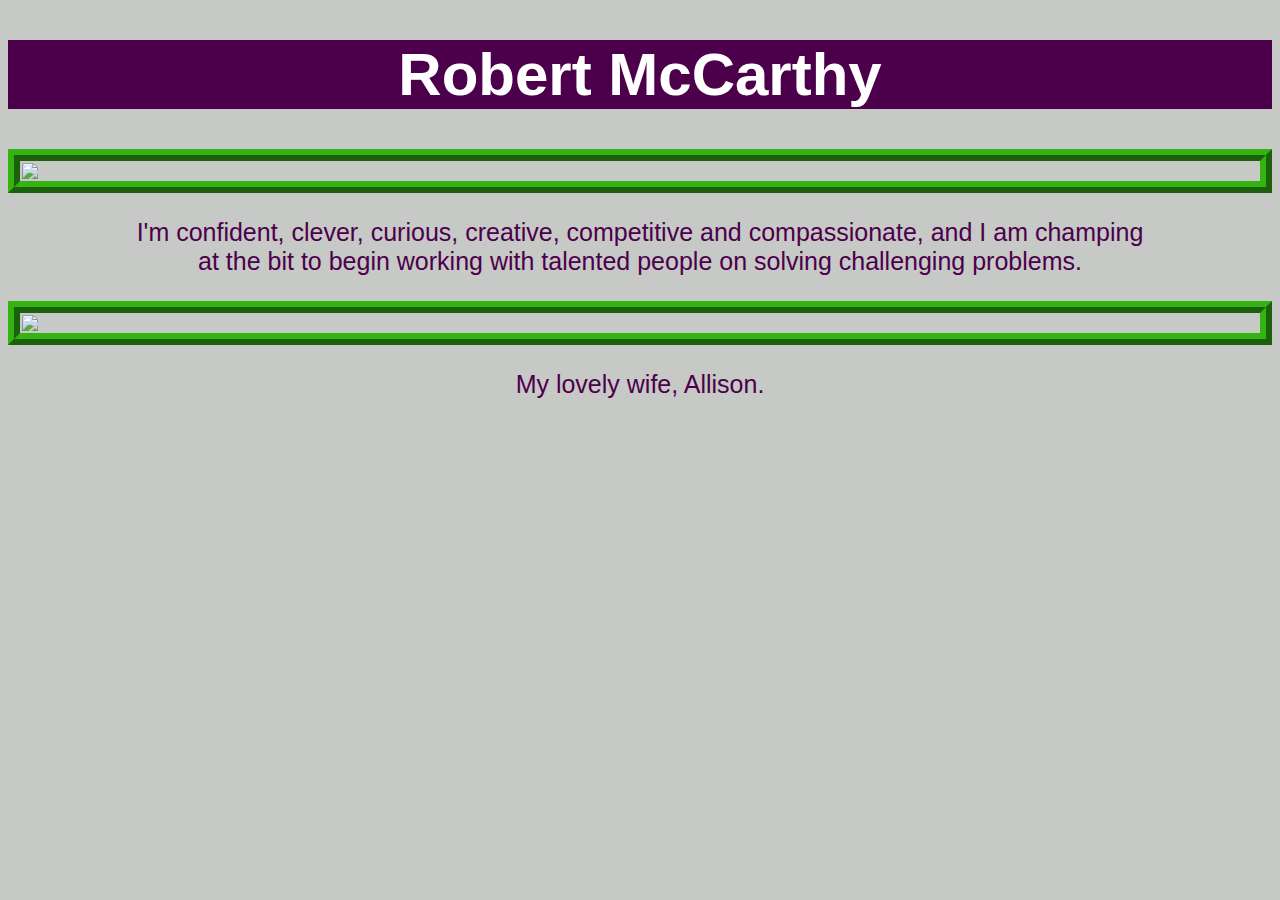
==== index.html @ 154e1fe4 "revised profile css" ====
<!DOCTYPE html>
<html>
<head>
<title>My Home Page</title>
<link href="style.css" type="text/css"
rel="stylesheet" />
<link href='http://fonts.googleapis.com/css?family=Montserrat:400,700' rel='stylesheet' type='text/css'>
</head>
<body>
<h1>Robert McCarthy</h1>
<img src="https://fbcdn-sphotos-a-a.akamaihd.net/hphotos-ak-xaf1/v/t1.0-9/409203_3157496856639_1376140059_n.jpg?oh=76975ec97c30fcb49a51f18610cf0cdf&oe=54E98A2C&__gda__=1421084747_6a2cdb324e43c38679e3264af735d183" />
<p>I'm confident, clever, curious, creative, competitive and compassionate, and I am champing <br>
at the bit to begin working with talented people on solving challenging problems.</p>
<img src="https://fbcdn-sphotos-a-a.akamaihd.net/hphotos-ak-xpf1/v/t1.0-9/1017531_10203930498163116_415523086108258182_n.jpg?oh=e2bc234effd5ca42a261a9e625209823&oe=54F29E4C&__gda__=1421327142_cc9dd95f0c84b1630e6005d359924258" />
<p>My lovely wife, Allison.</p>
</body>
</html>
---- style.css ----
p 
{
	text-align: center;
	font-family: Arial;
    color: #4C004C;
    font-size: 25px;
}

h1 
{
	text-align: center;
	font-family: Arial;
    color: white; 
    background-color: #4C004C;
    font-size: 60px;
   }

img 
{
  display: block;
  margin-left: auto;
  margin-right: auto;
  padding:2px;
  border:12px solid #34b413;
  border-style: ridge;
}

body
{
	background-color: #c6c9c5;
}
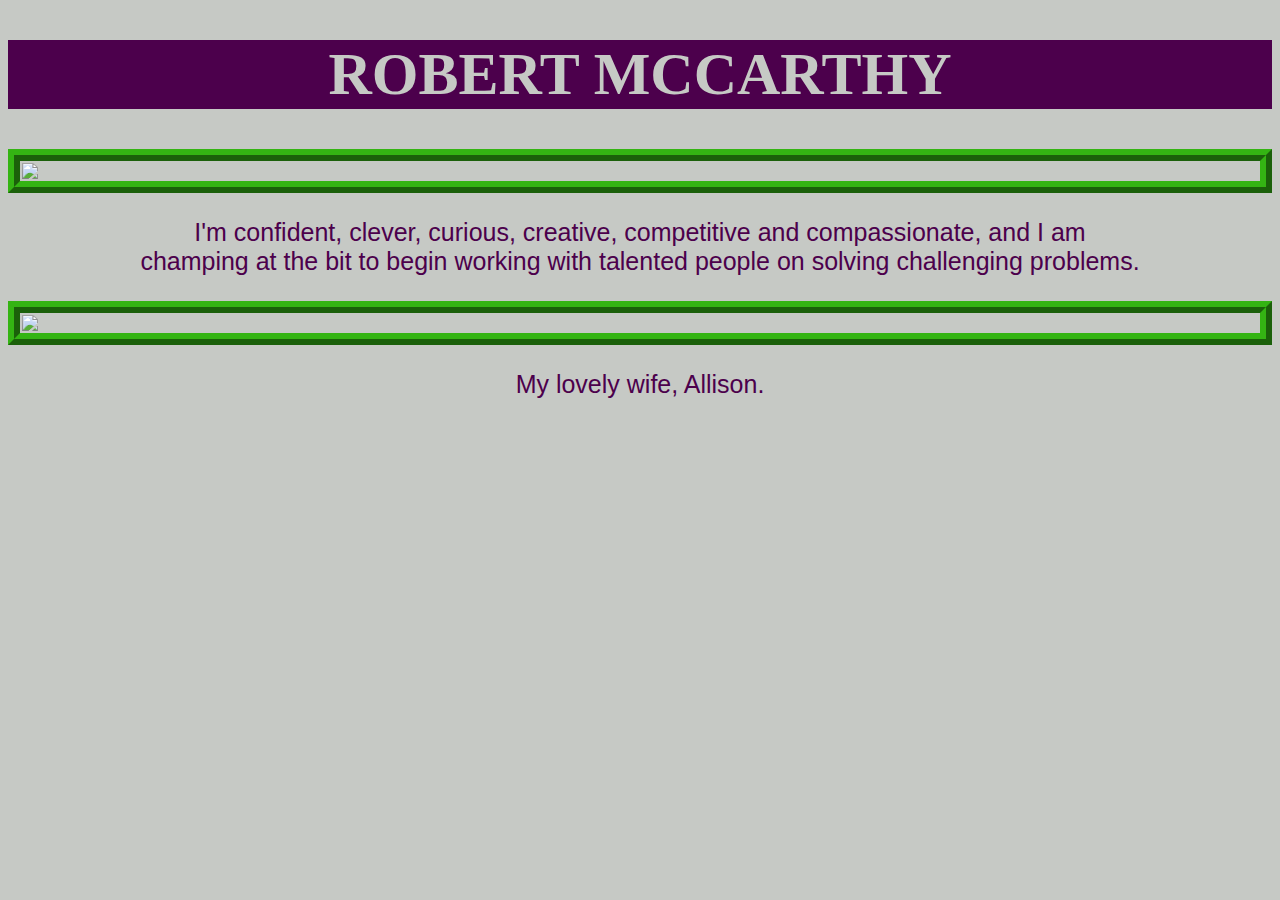
==== commit e29843f6: "2nd Revision" ====
--- a/index.html
+++ b/index.html
@@ -7,11 +7,15 @@
 <link href='http://fonts.googleapis.com/css?family=Montserrat:400,700' rel='stylesheet' type='text/css'>
 </head>
 <body>
-<h1>Robert McCarthy</h1>
+<h1>ROBERT MCCARTHY</h1>
+
 <img src="https://fbcdn-sphotos-a-a.akamaihd.net/hphotos-ak-xaf1/v/t1.0-9/409203_3157496856639_1376140059_n.jpg?oh=76975ec97c30fcb49a51f18610cf0cdf&oe=54E98A2C&__gda__=1421084747_6a2cdb324e43c38679e3264af735d183" />
-<p>I'm confident, clever, curious, creative, competitive and compassionate, and I am champing <br>
-at the bit to begin working with talented people on solving challenging problems.</p>
+
+<p>I'm confident, clever, curious, creative, competitive and compassionate, and I am <br> 
+champing at the bit to begin working with talented people on solving challenging problems.</p>
+
 <img src="https://fbcdn-sphotos-a-a.akamaihd.net/hphotos-ak-xpf1/v/t1.0-9/1017531_10203930498163116_415523086108258182_n.jpg?oh=e2bc234effd5ca42a261a9e625209823&oe=54F29E4C&__gda__=1421327142_cc9dd95f0c84b1630e6005d359924258" />
+
 <p>My lovely wife, Allison.</p>
 </body>
 </html>--- a/style.css
+++ b/style.css
@@ -9,11 +9,11 @@
 h1 
 {
 	text-align: center;
-	font-family: Arial;
-    color: white; 
+	font-family: century gothic;
+    color: #c6c9c5; 
     background-color: #4C004C;
     font-size: 60px;
-   }
+}
 
 img 
 {
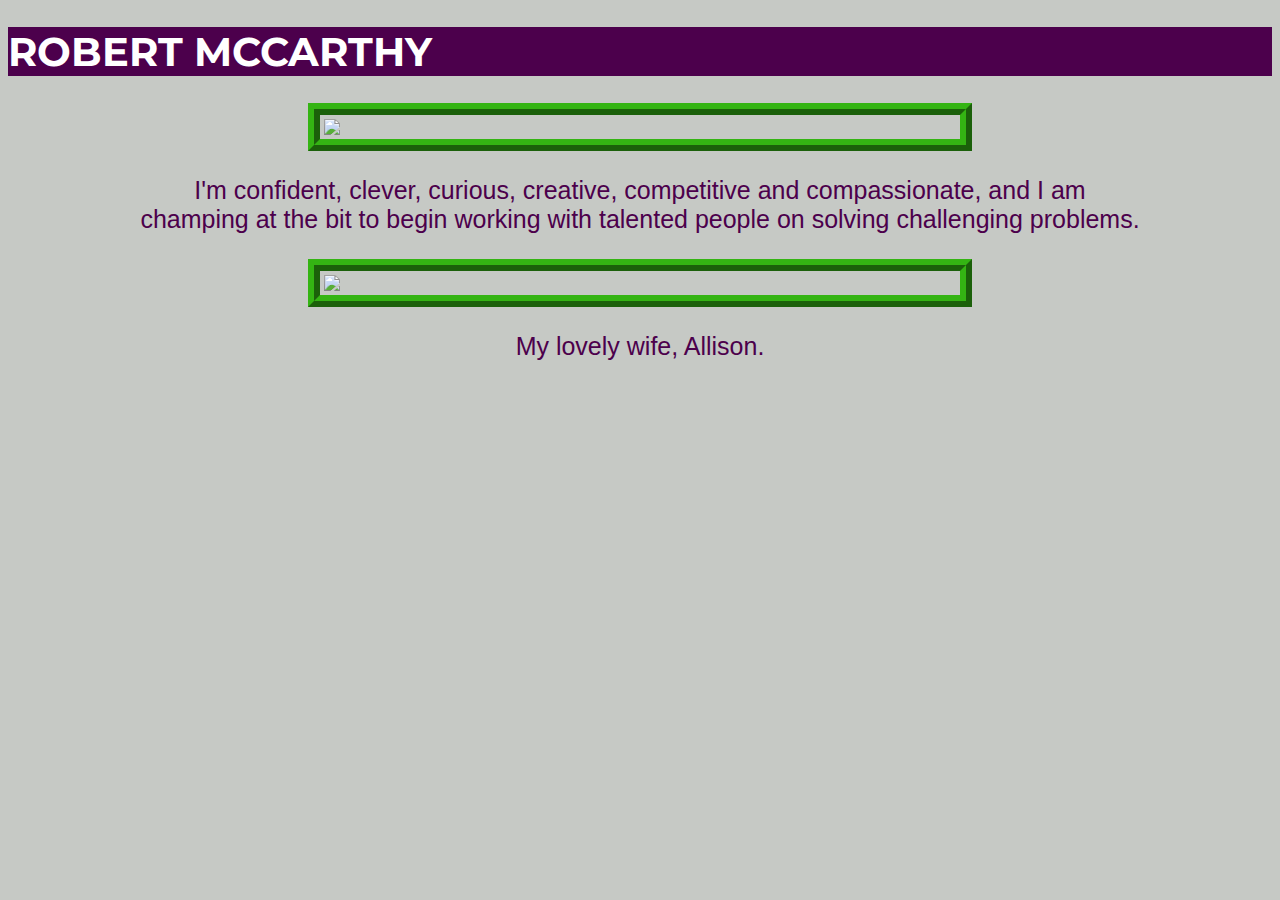
==== commit d34ca0f0: "font change" ====
--- a/index.html
+++ b/index.html
@@ -6,8 +6,10 @@
 rel="stylesheet" />
 <link href='http://fonts.googleapis.com/css?family=Montserrat:400,700' rel='stylesheet' type='text/css'>
 </head>
+
 <body>
-<h1>ROBERT MCCARTHY</h1>
+<div id="top border">
+<h1>ROBERT MCCARTHY</h1> 
 
 <img src="https://fbcdn-sphotos-a-a.akamaihd.net/hphotos-ak-xaf1/v/t1.0-9/409203_3157496856639_1376140059_n.jpg?oh=76975ec97c30fcb49a51f18610cf0cdf&oe=54E98A2C&__gda__=1421084747_6a2cdb324e43c38679e3264af735d183" />
 
--- a/style.css
+++ b/style.css
@@ -8,21 +8,23 @@
 
 h1 
 {
-	text-align: center;
-	font-family: century gothic;
-    color: #c6c9c5; 
+	text-align: left;
+	font-family: montserrat, sans serif;
+    color: white; 
     background-color: #4C004C;
-    font-size: 60px;
-}
+    font-size: 40px;
+} 
 
 img 
 {
   display: block;
   margin-left: auto;
   margin-right: auto;
-  padding:2px;
+  padding:4px;
   border:12px solid #34b413;
   border-style: ridge;
+  width: 50%;
+  height:auto;
 }
 
 body
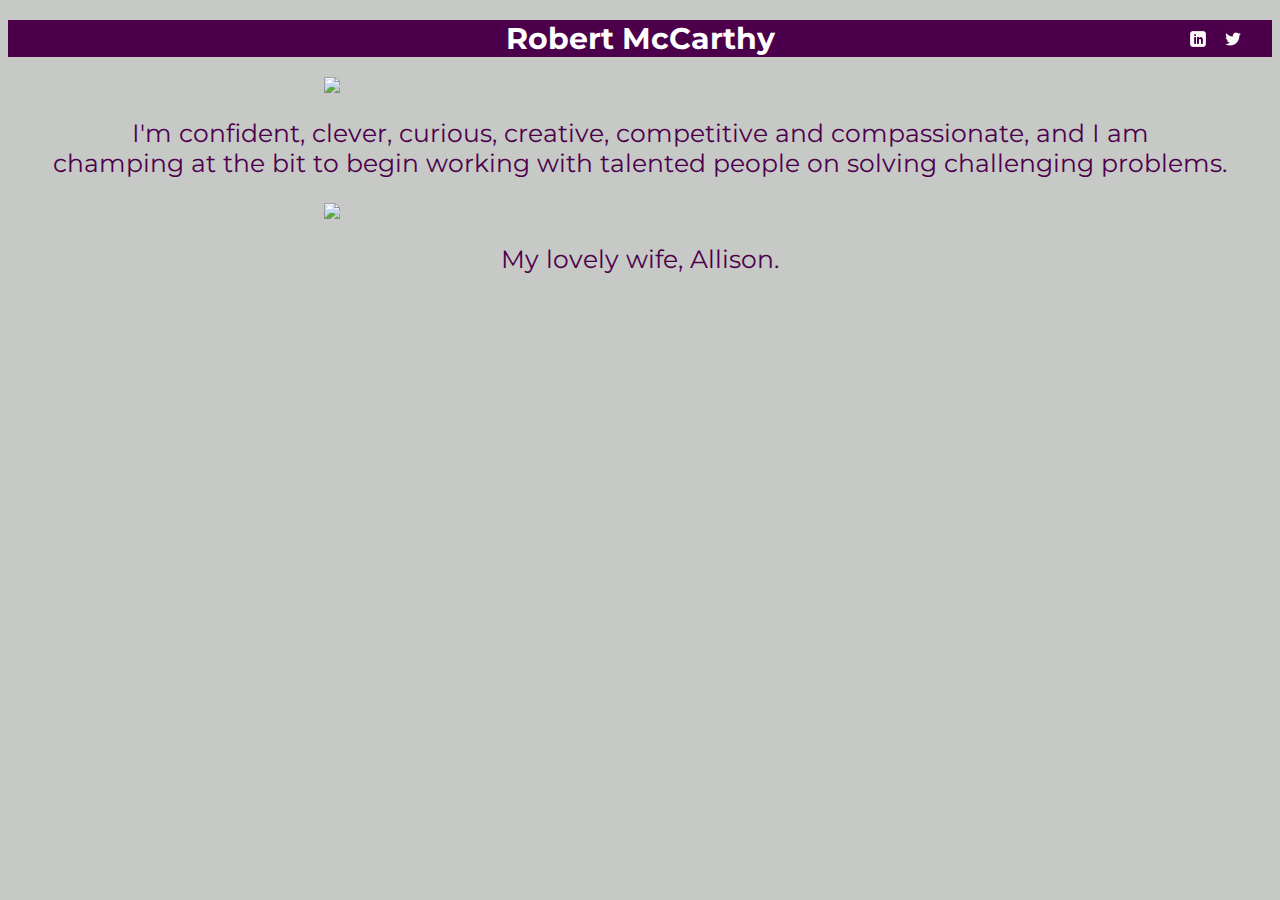
==== commit b41af496: "lotsa changes" ====
--- a/index.html
+++ b/index.html
@@ -1,23 +1,39 @@
 <!DOCTYPE html>
 <html>
+
 <head>
-<title>My Home Page</title>
-<link href="style.css" type="text/css"
-rel="stylesheet" />
-<link href='http://fonts.googleapis.com/css?family=Montserrat:400,700' rel='stylesheet' type='text/css'>
+
+	<title>My Home Page</title>
+	<link href="style.css" type="text/css"
+	rel="stylesheet" />
+	<link href='http://fonts.googleapis.com/css?family=Montserrat:400,700' rel='stylesheet' type='text/css'>
+
 </head>
 
 <body>
-<div id="top border">
-<h1>ROBERT MCCARTHY</h1> 
 
-<img src="https://fbcdn-sphotos-a-a.akamaihd.net/hphotos-ak-xaf1/v/t1.0-9/409203_3157496856639_1376140059_n.jpg?oh=76975ec97c30fcb49a51f18610cf0cdf&oe=54E98A2C&__gda__=1421084747_6a2cdb324e43c38679e3264af735d183" />
+	<div id="Top Header">
+		<h1>Robert McCarthy</h1> 
 
-<p>I'm confident, clever, curious, creative, competitive and compassionate, and I am <br> 
-champing at the bit to begin working with talented people on solving challenging problems.</p>
+		<div id="linkedin"><a href="http://www.linkedin.com/in/quickercity"/><img src= "linkedin.jpg"></a></div>
 
-<img src="https://fbcdn-sphotos-a-a.akamaihd.net/hphotos-ak-xpf1/v/t1.0-9/1017531_10203930498163116_415523086108258182_n.jpg?oh=e2bc234effd5ca42a261a9e625209823&oe=54F29E4C&__gda__=1421327142_cc9dd95f0c84b1630e6005d359924258" />
+		<div id="twitter"><a href="https://twitter.com/Quickercity"/><img src= "twitter.jpg"></a></div>
 
-<p>My lovely wife, Allison.</p>
+	</div>
+
+	<div>
+
+	<img src="http://bit.ly/1wvJmuc" />
+
+	<p>I'm confident, clever, curious, creative, competitive and compassionate, and I am <br> 
+	champing at the bit to begin working with talented people on solving challenging problems.</p>
+
+	<img src="http://bit.ly/1DftomA" />
+
+	<p>My lovely wife, Allison.</p>
+
+	</div>
+
 </body>
+
 </html>--- a/style.css
+++ b/style.css
@@ -1,18 +1,18 @@
 p 
 {
-	text-align: center;
-	font-family: Arial;
+	 text-align: center;
+	 font-family: montserrat, sans serif;
     color: #4C004C;
     font-size: 25px;
 }
 
 h1 
 {
-	text-align: left;
+	text-align: center;
 	font-family: montserrat, sans serif;
     color: white; 
     background-color: #4C004C;
-    font-size: 40px;
+    font-size: 30px;
 } 
 
 img 
@@ -20,9 +20,6 @@
   display: block;
   margin-left: auto;
   margin-right: auto;
-  padding:4px;
-  border:12px solid #34b413;
-  border-style: ridge;
   width: 50%;
   height:auto;
 }
@@ -30,4 +27,16 @@
 body
 {
 	background-color: #c6c9c5;
+}
+
+#twitter {
+  position:absolute;
+  top: 23px;
+  right: 15px;
+}
+
+#linkedin {
+  position:absolute;
+  top: 23px;
+  right: 50px;
 }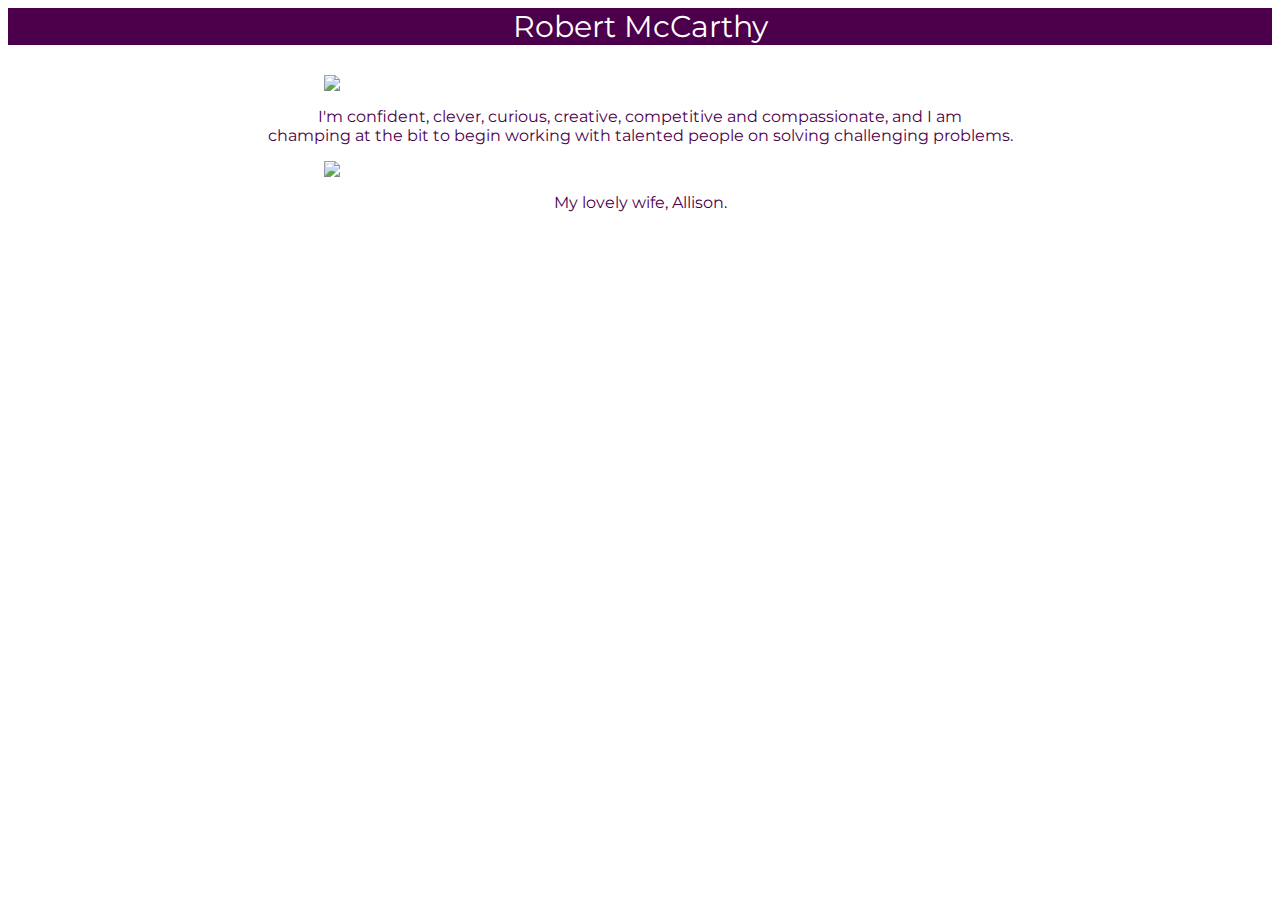
==== commit 2aae7965: "blog font change and home page edits" ====
--- a/index.html
+++ b/index.html
@@ -12,27 +12,28 @@
 
 <body>
 
-	<div id="Top Header">
-		<h1>Robert McCarthy</h1> 
+	<section>
 
-		<div id="linkedin"><a href="http://www.linkedin.com/in/quickercity"/><img src= "linkedin.jpg"></a></div>
+		<header>
 
-		<div id="twitter"><a href="https://twitter.com/Quickercity"/><img src= "twitter.jpg"></a></div>
+		    <div id="myname" <p>Robert McCarthy</p></div>     
 
-	</div>
+		</header>
 
-	<div>
+	</section>
 
-	<img src="http://bit.ly/1wvJmuc" />
+	<section id="therest">
 
-	<p>I'm confident, clever, curious, creative, competitive and compassionate, and I am <br> 
-	champing at the bit to begin working with talented people on solving challenging problems.</p>
+		<img src="http://bit.ly/1wvJmuc" />
 
-	<img src="http://bit.ly/1DftomA" />
+			<p>I'm confident, clever, curious, creative, competitive and compassionate, and I am <br> 
+			champing at the bit to begin working with talented people on solving challenging problems.</p>
 
-	<p>My lovely wife, Allison.</p>
+			<img src="http://bit.ly/1DftomA" />
 
-	</div>
+			<p>My lovely wife, Allison.</p>
+
+	</section>
 
 </body>
 
--- a/style.css
+++ b/style.css
@@ -1,19 +1,22 @@
-p 
+body
 {
-	 text-align: center;
-	 font-family: montserrat, sans serif;
-    color: #4C004C;
-    font-size: 25px;
+  font-family: montserrat, sans serif;
 }
 
-h1 
+header
 {
-	text-align: center;
-	font-family: montserrat, sans serif;
-    color: white; 
-    background-color: #4C004C;
-    font-size: 30px;
-} 
+  top: 5px;
+  background-color: #4C004C;
+  color: white;
+}
+
+
+#myname
+{
+  text-align: center;
+  color: white;
+  font-size: 30px;
+}
 
 img 
 {
@@ -24,19 +27,17 @@
   height:auto;
 }
 
-body
-{
-	background-color: #c6c9c5;
+#therest {
+  text-align: center;
+  color: #4C004C;
 }
 
-#twitter {
-  position:absolute;
-  top: 23px;
-  right: 15px;
+ul {
+  list-style type: none;
 }
 
-#linkedin {
-  position:absolute;
-  top: 23px;
-  right: 50px;
-}+li {
+  display: inline;
+}
+
+
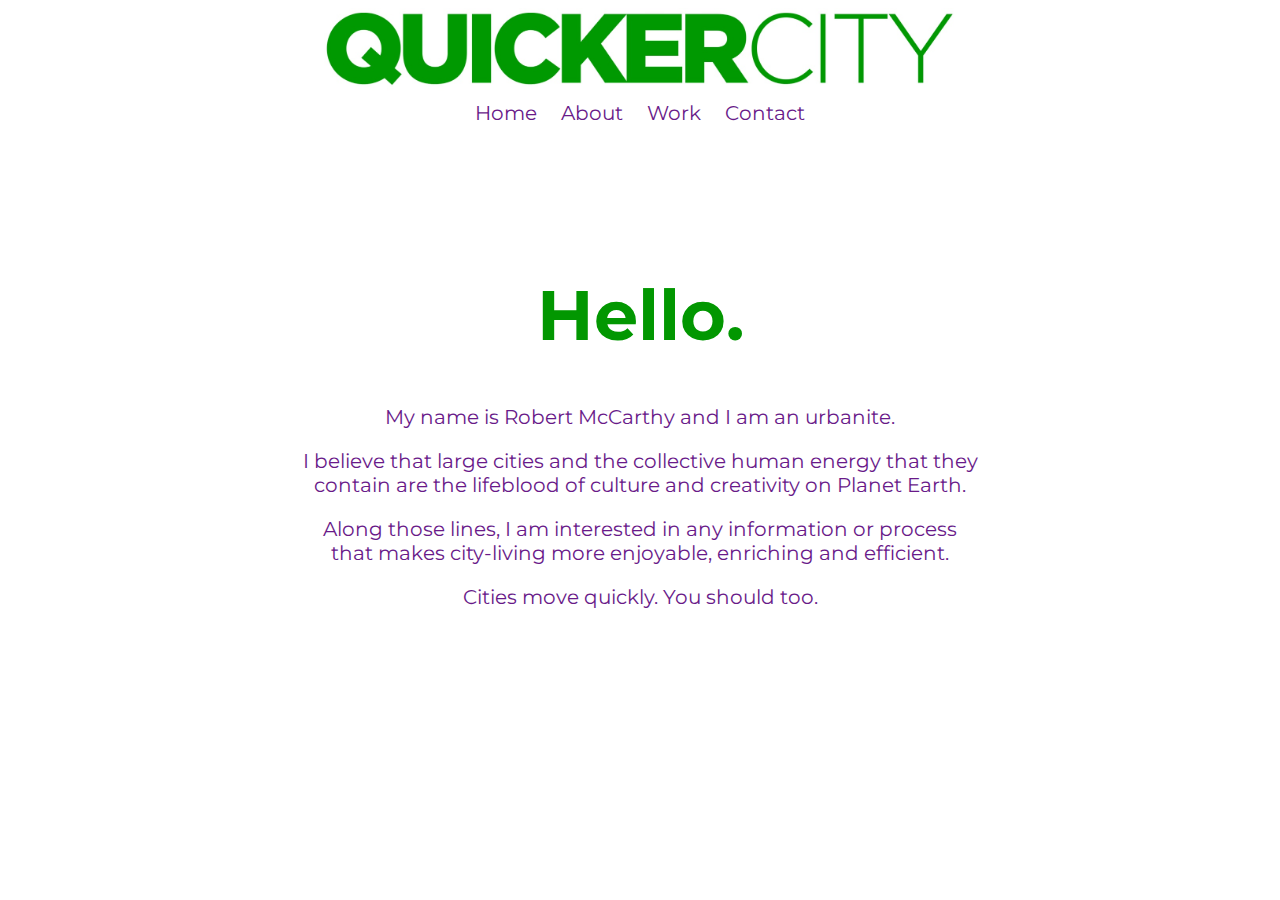
==== commit 4eef1340: "New site look" ====
--- a/index.html
+++ b/index.html
@@ -4,9 +4,10 @@
 <head>
 
 	<title>My Home Page</title>
-	<link href="style.css" type="text/css"
+
+		<link href='http://fonts.googleapis.com/css?family=Montserrat:400,700' rel='stylesheet' type='text/css'>
+		<link href="style.css" type="text/css"
 	rel="stylesheet" />
-	<link href='http://fonts.googleapis.com/css?family=Montserrat:400,700' rel='stylesheet' type='text/css'>
 
 </head>
 
@@ -16,25 +17,36 @@
 
 		<header>
 
-		    <div id="myname" <p>Robert McCarthy</p></div>     
+			 <div id="quickercity"><a href="http://quickercity.net/"/><img src= "quickercity.jpg"></a></div>  
 
 		</header>
 
 	</section>
 
-	<section id="therest">
+	<section>
 
-		<img src="http://bit.ly/1wvJmuc" />
+			<ul class="nav">
 
-			<p>I'm confident, clever, curious, creative, competitive and compassionate, and I am <br> 
-			champing at the bit to begin working with talented people on solving challenging problems.</p>
+  					<li><a href="/">Home</a></li>
+  					<li><a href="/about/">About</a></li>
+ 					<li><a href="/work/">Work</a></li> 
+  					<li><a href="/contact/">Contact</a></li>
 
-			<img src="http://bit.ly/1DftomA" />
+  			</ul>
 
-			<p>My lovely wife, Allison.</p>
+  	</section>
 
-	</section>
+  			<div id="statement"
 
-</body>
+  					><h1>Hello.</h1>
 
-</html>+  					<p>My name is Robert McCarthy and I am an urbanite.</p>
+  					<p>I believe that large cities and the collective human energy that they<br> contain are the lifeblood of culture and creativity on Planet Earth.</p> 
+  					<p>Along those lines, I am interested in any information or process <br>that makes city-living more enjoyable, enriching and efficient.</p>
+  					<p>Cities move quickly. You should too.</p></div>
+
+  		</body>
+
+  		</html>
+
+			--- a/style.css
+++ b/style.css
@@ -1,21 +1,14 @@
 body
 {
   font-family: montserrat, sans serif;
+  background-color: white;
 }
 
 header
 {
   top: 5px;
-  background-color: #4C004C;
+  background-color: white;
   color: white;
-}
-
-
-#myname
-{
-  text-align: center;
-  color: white;
-  font-size: 30px;
 }
 
 img 
@@ -27,17 +20,38 @@
   height:auto;
 }
 
-#therest {
-  text-align: center;
-  color: #4C004C;
+.nav{
+    list-style:none;
+    margin:0;
+    padding:0;
+    text-align:center;
+    border: none;
 }
 
-ul {
-  list-style type: none;
+.nav li{
+    display:inline;
+}
+.nav a{
+    display:inline-block;
+    padding:10px;
+    text-decoration: none;
+    font-size: 20px;
+    color: #691a89;
 }
 
-li {
-  display: inline;
+h1 {
+  font-size: 70px;
+  padding-top: 90px;
+  text-align: center;
+  color: #029701;
+}
+
+#statement {
+  text-align: center;
+  font-size: 20px;
+  color: #691a89;
 }
 
 
+
+
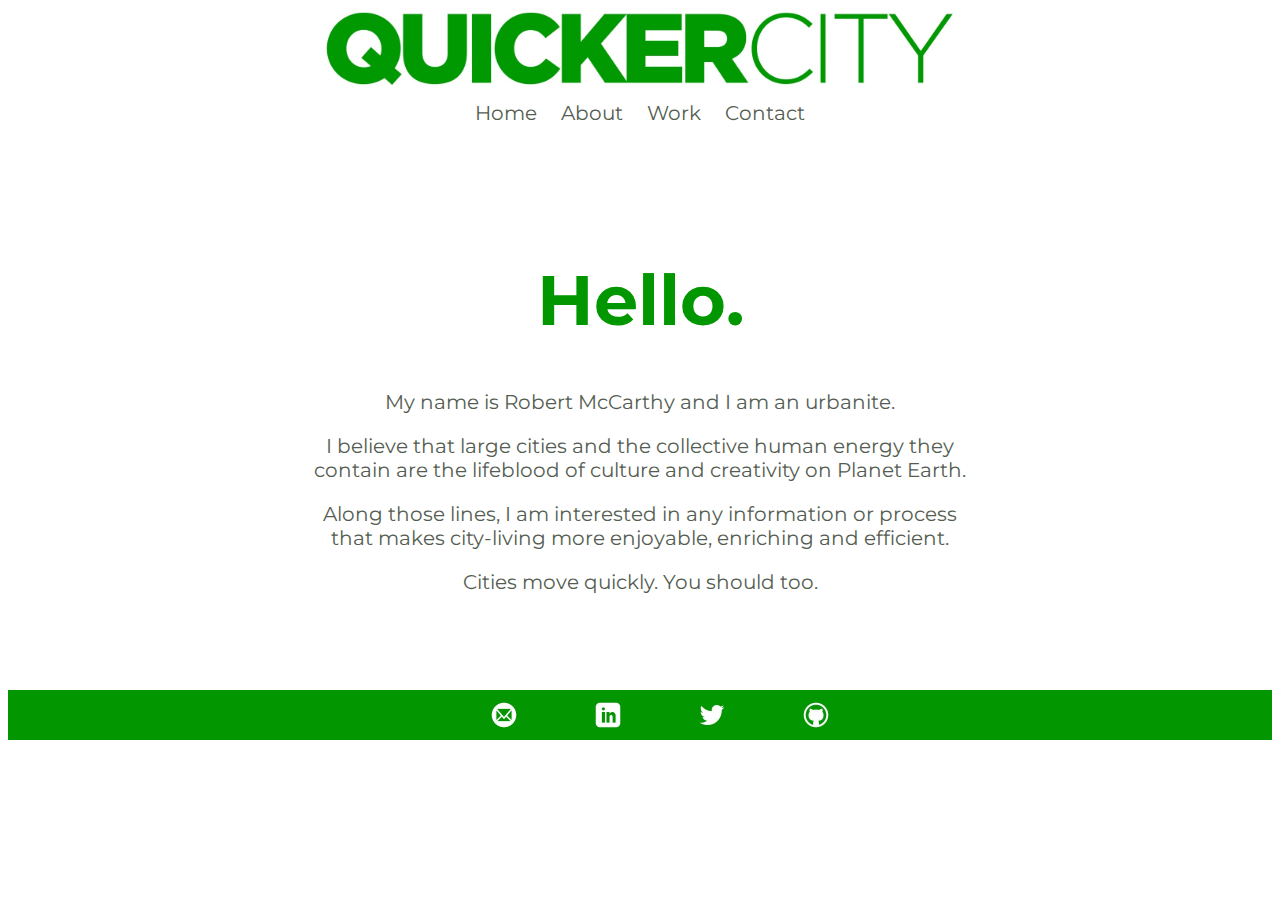
==== commit f280ae15: "recent changes" ====
--- a/index.html
+++ b/index.html
@@ -17,13 +17,7 @@
 
 		<header>
 
-			 <div id="quickercity"><a href="http://quickercity.net/"/><img src= "quickercity.jpg"></a></div>  
-
-		</header>
-
-	</section>
-
-	<section>
+			<div id="quickercity"><a href="http://quickercity.net/"><img src= "quickercity.jpg" alt="quickercity logo"></a></div>  
 
 			<ul class="nav">
 
@@ -34,6 +28,8 @@
 
   			</ul>
 
+  		</header>
+
   	</section>
 
   			<div id="statement"
@@ -41,9 +37,23 @@
   					><h1>Hello.</h1>
 
   					<p>My name is Robert McCarthy and I am an urbanite.</p>
-  					<p>I believe that large cities and the collective human energy that they<br> contain are the lifeblood of culture and creativity on Planet Earth.</p> 
+  					<p>I believe that large cities and the collective human energy they<br> contain are the lifeblood of culture and creativity on Planet Earth.</p> 
   					<p>Along those lines, I am interested in any information or process <br>that makes city-living more enjoyable, enriching and efficient.</p>
   					<p>Cities move quickly. You should too.</p></div>
+
+
+  		<footer>
+
+  			<ul class="social">
+
+					<li><a href="mailto:robert@quickercity.com"><img src= "email.jpg" alt="email icon"/></a></li>
+					<li><a href="https://www.linkedin.com/in/quickercity"><img src= "linkedin.jpg" alt="linkedin icon" /></a></li>
+					<li><a href="https://twitter.com/quickercity"><img src= "twitter.jpg" alt="twitter icon"/></a></li>
+					<li><a href="https://github.com/Quickercity/quickercity.github.io"><img src= "github.jpg" alt="github icon"/></a></li>
+
+			</ul>
+
+		</footer>
 
   		</body>
 
--- a/style.css
+++ b/style.css
@@ -20,7 +20,8 @@
   height:auto;
 }
 
-.nav{
+.nav {
+
     list-style:none;
     margin:0;
     padding:0;
@@ -28,20 +29,23 @@
     border: none;
 }
 
-.nav li{
+.nav li {
+
     display:inline;
 }
-.nav a{
+
+.nav a {
+
     display:inline-block;
     padding:10px;
     text-decoration: none;
     font-size: 20px;
-    color: #691a89;
+    color: #545d51;
 }
 
 h1 {
   font-size: 70px;
-  padding-top: 90px;
+  padding-top: 75px;
   text-align: center;
   color: #029701;
 }
@@ -49,9 +53,36 @@
 #statement {
   text-align: center;
   font-size: 20px;
-  color: #691a89;
+  color: #545d51;
+  padding-bottom: 60px;
+}
+
+footer {
+
+    height:50px;
+    width:100%;
+    background-color: #029701;
+    list-style:none;
+    margin:0;
+    padding:0;
+    text-align:center;
+    border: none;
+}
+
+footer li {
+
+    display:inline;
+    margin-left: auto:;
+    margin-right: auto;
+}
+
+footer a {
+
+    display:inline-block;
+    
 }
 
 
 
 
+
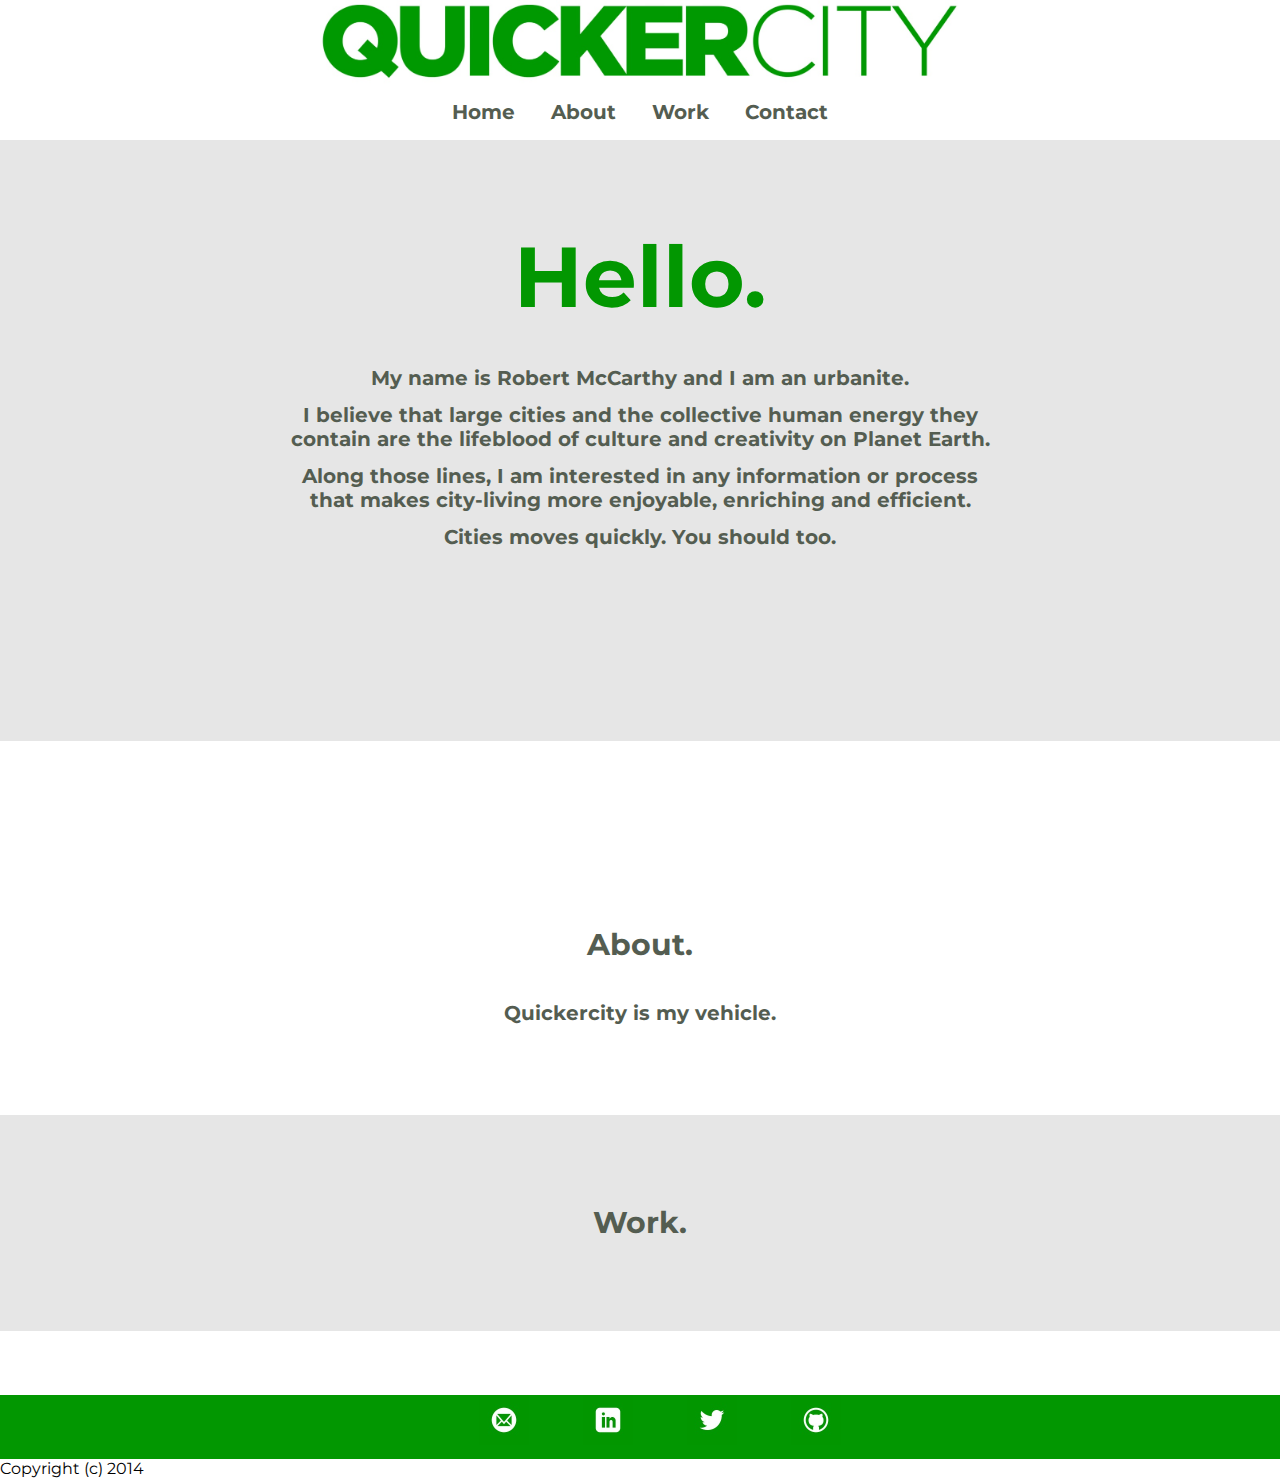
==== commit e3ab3654: "further changes" ====
--- a/index.html
+++ b/index.html
@@ -6,43 +6,68 @@
 	<title>My Home Page</title>
 
 		<link href='http://fonts.googleapis.com/css?family=Montserrat:400,700' rel='stylesheet' type='text/css'>
-		<link href="style.css" type="text/css"
-	rel="stylesheet" />
+		<link href="style.css" type="text/css" rel="stylesheet" />
+		<meta name="viewport" content="width=device-width, initial-scale=1">
 
 </head>
 
 <body>
 
-	<section>
+	<div class="wrapper">
 
-		<header>
+		<div class="intro">
+
+			<header>
 
 			<div id="quickercity"><a href="http://quickercity.net/"><img src= "quickercity.jpg" alt="quickercity logo"></a></div>  
 
 			<ul class="nav">
 
-  					<li><a href="/">Home</a></li>
-  					<li><a href="/about/">About</a></li>
- 					<li><a href="/work/">Work</a></li> 
-  					<li><a href="/contact/">Contact</a></li>
+  					<li><a href="/"><b>Home</b></a></li>
+  					<li><a href="/about/"><b>About</b></a></li>
+ 					<li><a href="/work/"><b>Work</b></a></li> 
+  					<li><a href="/contact/"><b>Contact</b></a></li>
 
   			</ul>
 
-  		</header>
+  		    </header>
 
-  	</section>
+  			<div class="statement">
 
-  			<div id="statement"
+  					<h1>Hello.</h1>
+  					<p style="margin-bottom:3%;"></p>
+  					<p><b>My name is Robert McCarthy and I am an urbanite.</b></p>
+  					<p style="margin-bottom:1%;"></p>
+  					<p><b>I believe that large cities and the collective human energy they <br> contain are the lifeblood of culture and creativity on Planet Earth.</b></p> 
+  					<p style="margin-bottom:1%;"></p>
+  					<p><b>Along those lines, I am interested in any information or process <br> that makes city-living more enjoyable, enriching and efficient.</b></p>
+  					<p style="margin-bottom:1%;"></p>
+  					<p><b>Cities moves quickly. You should too.</b></p>
 
-  					><h1>Hello.</h1>
+  			</div>
 
-  					<p>My name is Robert McCarthy and I am an urbanite.</p>
-  					<p>I believe that large cities and the collective human energy they<br> contain are the lifeblood of culture and creativity on Planet Earth.</p> 
-  					<p>Along those lines, I am interested in any information or process <br>that makes city-living more enjoyable, enriching and efficient.</p>
-  					<p>Cities move quickly. You should too.</p></div>
+  			</div>
+
+  			</div>
+
+  			<div class="about">
+
+  					<h2>About.</h2>
+  					<p style="margin-bottom:3%;"></p>
+  					<p><b>Quickercity is my vehicle.</b></p>
 
 
-  		<footer>
+  			</div>
+
+  			<div class="work">
+
+  					<h2>Work.</h2>
+
+  			</div>
+
+  			<div class="push"></div>
+
+  		<div class="footer">
 
   			<ul class="social">
 
@@ -53,7 +78,11 @@
 
 			</ul>
 
-		</footer>
+        </div>
+
+            <p>Copyright (c) 2014</p>
+
+        </div>
 
   		</body>
 
--- a/style.css
+++ b/style.css
@@ -1,12 +1,15 @@
 body
 {
   font-family: montserrat, sans serif;
-  background-color: white;
+}
+
+.intro {
+  background-color: #e6e6e6;
 }
 
 header
 {
-  top: 5px;
+  top: .3em;
   background-color: white;
   color: white;
 }
@@ -37,30 +40,55 @@
 .nav a {
 
     display:inline-block;
-    padding:10px;
+    padding: .8em;
     text-decoration: none;
-    font-size: 20px;
+    font-size: 1.25em;
     color: #545d51;
+
+}
+
+a:hover { 
+    color: purple;
 }
 
 h1 {
-  font-size: 70px;
-  padding-top: 75px;
+  font-size: 4.25em;
+  padding-top: 1em;
   text-align: center;
   color: #029701;
 }
 
-#statement {
+.statement {
   text-align: center;
-  font-size: 20px;
+  font-size: 1.25em;
   color: #545d51;
-  padding-bottom: 60px;
+  padding-bottom: 15%;
 }
 
-footer {
+.about {
+  text-align: center;
+  font-size: 1.25em;
+  color: #545d51;
+  padding-top: 7%;
+  padding-bottom: 7%;
+  background-color: white;
 
-    height:50px;
-    width:100%;
+}
+
+.work {
+  text-align: center;
+  font-size: 1.25em;
+  color: #545d51;
+  padding-top: 7%;
+  padding-bottom: 7%;
+  background-color: #e6e6e6;
+
+}
+
+.footer {
+
+    height: 3em;
+    width: 100%;
     background-color: #029701;
     list-style:none;
     margin:0;
@@ -69,20 +97,38 @@
     border: none;
 }
 
-footer li {
+.footer li {
 
     display:inline;
     margin-left: auto:;
     margin-right: auto;
 }
 
-footer a {
+.footer a {
+    display:inline-block; 
+}
 
-    display:inline-block;
-    
+* {
+  margin: 0;
+}
+
+html, body {
+  height: 100%;
+}
+
+.wrapper {
+  min-height: 100%;
+  height: auto !important;
+  height: 100%;
+  margin: 0 auto -4em;
+}
+
+.footer, .push {
+  height: 4em;
 }
 
 
 
 
 
+
